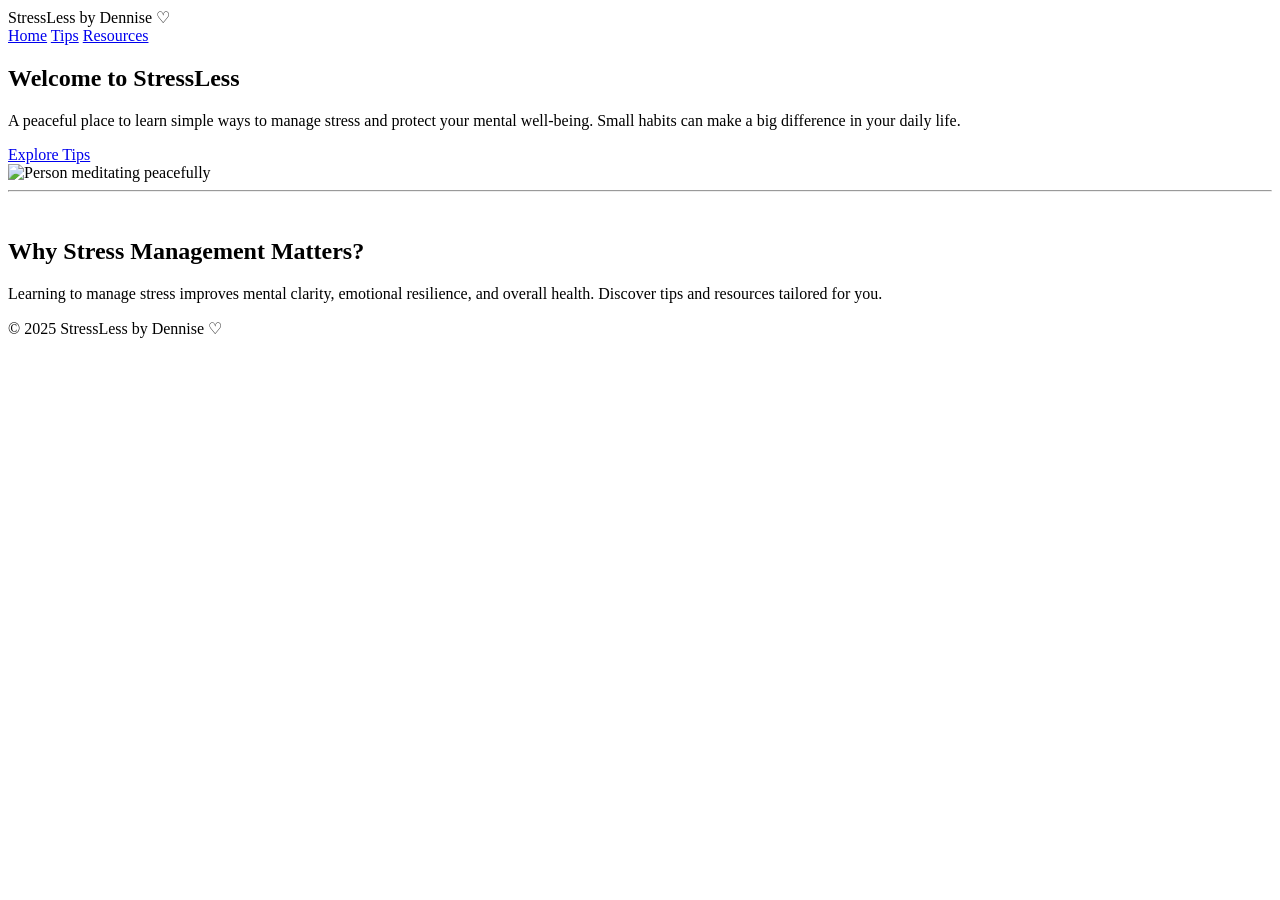
==== index.html @ dbd9b44e "Add initial index.html for StressLess website" ====
<!DOCTYPE html>
<html lang="en">
<head>
    <meta charset="UTF-8">
    <meta name="viewport" content="width=device-width, initial-scale=1.0">
    <title>StressLess by Dennise ♡ | Home</title>
    <link href="https://fonts.googleapis.com/css2?family=Lora:wght@400;500;600&family=Playfair+Display:wght@500;700&display=swap" rel="stylesheet">
    <link rel="stylesheet" href="style.css">
</head>
<body>

<header>
    <nav class="nav" role="navigation" aria-label="Main Navigation">
        <div class="logo">StressLess by Dennise ♡</div>
        <div class="links">
            <a href="index.html">Home</a>
            <a href="tips.html">Tips</a>
            <a href="resources.html">Resources</a>
        </div>
    </nav>
</header>

<main>
    <section class="hero" aria-label="Hero Section">
        <div class="hero-text">
            <h1>Welcome to StressLess</h1>
            <p>A peaceful place to learn simple ways to manage stress and protect your mental well-being. Small habits can make a big difference in your daily life.</p>
            <a href="tips.html" class="button" aria-label="Explore Stress Management Tips">Explore Tips</a>
        </div>
        <div class="hero-img">
            <img src="/21e5ce0ec56bd23504a7a1aae3289283.jpg" alt="Person meditating peacefully" loading="lazy">
        </div>
    </section>

    <hr class="separator">

    <section class="intro" aria-label="Introduction to Stress Management"><br>
        <h2>Why Stress Management Matters?</h2>
        <p>Learning to manage stress improves mental clarity, emotional resilience, and overall health. Discover tips and resources tailored for you.</p>
    </section>
</main>

<footer role="contentinfo">
    <p>© 2025 StressLess by Dennise ♡</p>
</footer>

<script src="script.js" defer></script>
</body>
</html>
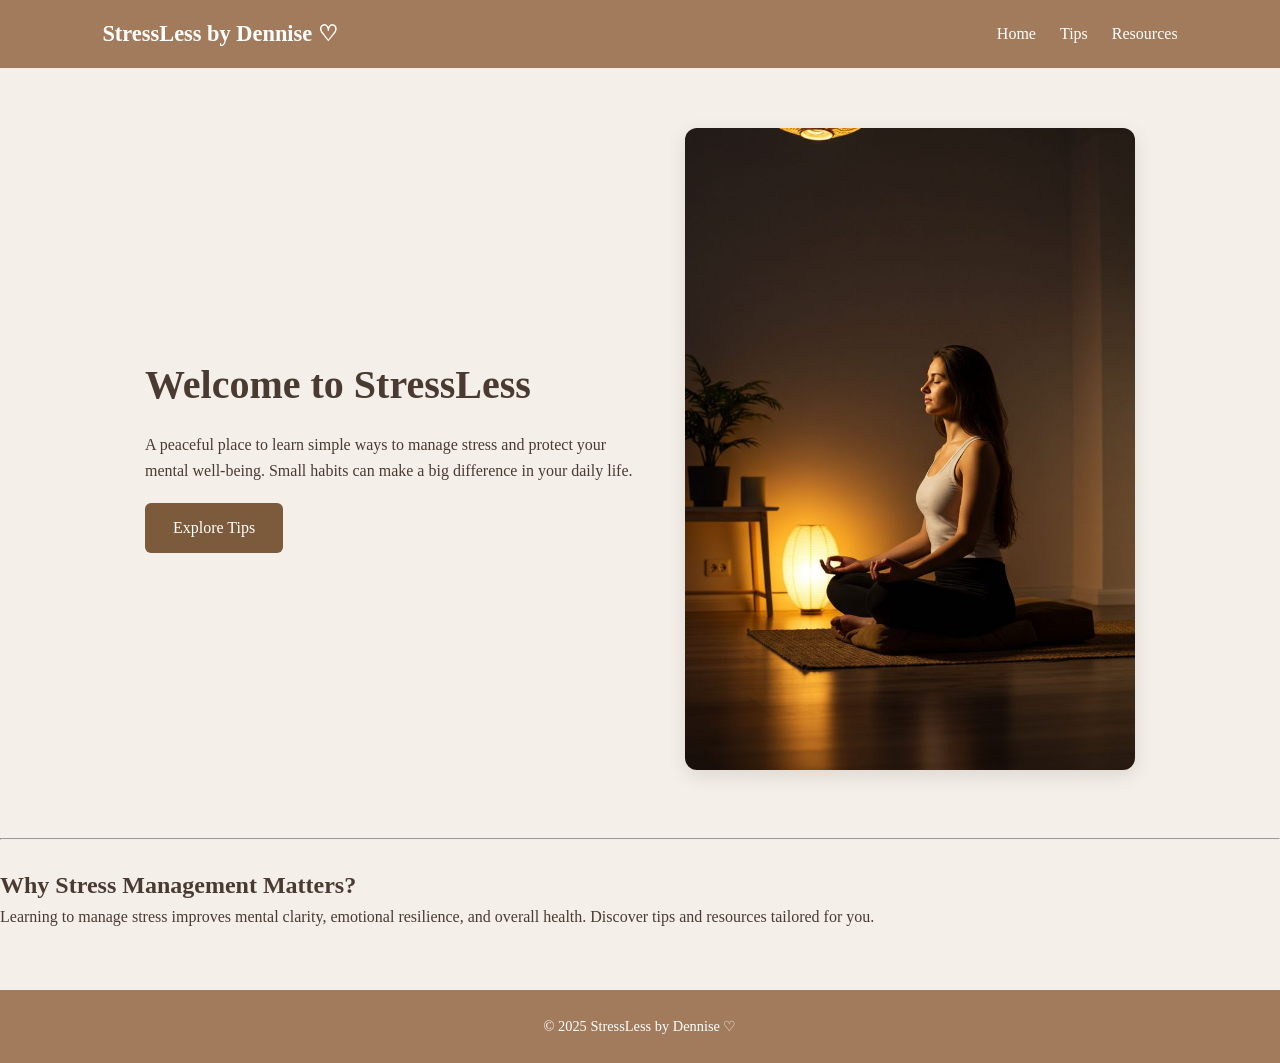
==== commit 7ddaab72: "Fix image source path in index.html" ====
--- a/index.html
+++ b/index.html
@@ -28,7 +28,7 @@
             <a href="tips.html" class="button" aria-label="Explore Stress Management Tips">Explore Tips</a>
         </div>
         <div class="hero-img">
-            <img src="/21e5ce0ec56bd23504a7a1aae3289283.jpg" alt="Person meditating peacefully" loading="lazy">
+            <img src="21e5ce0ec56bd23504a7a1aae3289283.jpg" alt="Person meditating peacefully" loading="lazy">
         </div>
     </section>
 
--- a/style.css
+++ b/style.css
@@ -0,0 +1,201 @@
+* {
+    margin: 0;
+    padding: 0;
+    box-sizing: border-box;
+}
+
+body {
+    font-family: 'Lora', serif;
+    background: #f5efe9;
+    color: #4a3b32;
+    line-height: 1.6;
+}
+
+h1, h2, h3 {
+    font-family: 'Playfair Display', serif;
+}
+
+.nav {
+    display: flex;
+    justify-content: space-between;
+    align-items: center;
+    padding: 16px 8%;
+    background: #a27b5c;
+    color: white;
+}
+
+.logo {
+    font-family: 'Playfair Display', serif;
+    font-size: 1.4rem;
+    font-weight: 700;
+}
+
+.links a {
+    margin-left: 20px;
+    text-decoration: none;
+    color: white;
+    font-weight: 500;
+    transition: 0.3s;
+}
+
+.links a:hover {
+    opacity: 0.7;
+}
+
+.hero {
+    display: flex;
+    flex-wrap: wrap;
+    align-items: center;
+    justify-content: center;
+    gap: 40px;
+    padding: 60px 20px;
+    max-width: 1200px;
+    margin: 0 auto;
+}
+
+.hero-text {
+    flex: 1;
+    min-width: 300px;
+    max-width: 500px;
+    text-align: left;
+}
+
+.hero-text h1 {
+    font-size: 2.5rem;
+    margin-bottom: 15px;
+}
+
+.hero-img img {
+    width: 100%;
+    max-width: 450px;
+    border-radius: 12px;
+    box-shadow: 0 6px 20px rgba(0,0,0,0.1);
+}
+
+.container {
+    max-width: 1000px;
+    margin: 40px auto;
+    padding: 0 20px;
+    text-align: center;
+}
+
+.subtitle {
+    margin-top: 10px;
+    margin-bottom: 35px;
+    color: #6a574a;
+}
+
+.card {
+    background: white;
+    border-radius: 12px;
+    overflow: hidden;
+    box-shadow: 0 5px 15px rgba(0,0,0,0.08);
+    transition: transform 0.3s ease, box-shadow 0.3s ease;
+}
+
+.card:hover {
+    transform: translateY(-8px);
+    box-shadow: 0 8px 25px rgba(0,0,0,0.12);
+}
+
+.card img {
+    width: 100%;
+    height: 180px;
+    object-fit: cover;
+    transition: transform 0.5s ease;
+}
+
+.card img:hover {
+    transform: scale(1.08);
+}
+
+.card h3 {
+    font-size: 1.2rem;
+    margin: 15px 12px 10px;
+}
+
+.card p {
+    font-size: 0.95rem;
+    margin: 0 15px 20px;
+}
+
+.button {
+    display: inline-block;
+    margin-top: 20px;
+    padding: 12px 28px;
+    background: #7c5a3c;
+    color: white;
+    text-decoration: none;
+    border-radius: 6px;
+    font-weight: 500;
+    transition: 0.3s ease;
+}
+
+.button:hover {
+    background: #6a4b32;
+    transform: scale(1.05);
+}
+
+footer {
+    margin-top: 60px;
+    padding: 25px;
+    background: #a27b5c;
+    color: white;
+    text-align: center;
+    font-size: 0.9rem;
+}
+
+.resources .row {
+    display: flex;
+    justify-content: flex-start;
+    gap: 25px;
+    flex-wrap: wrap;
+    margin-bottom: 25px;
+}
+
+.resources .row.centered {
+    justify-content: center;
+}
+
+.resources .row {
+    display: flex;
+    justify-content: center;
+    gap: 25px;
+    flex-wrap: wrap;
+    margin-bottom: 30px;
+}
+
+.resources .row article.card {
+    flex: 1 1 280px;
+    max-width: 300px;
+}
+
+@media (max-width: 768px) {
+    .hero {
+        flex-direction: column;
+        text-align: center;
+    }
+    
+    .hero-text {
+        text-align: center;
+    }
+
+    .nav {
+        flex-direction: column;
+        gap: 15px;
+    }
+
+    .links {
+        margin-bottom: 10px;
+    }
+    
+    .links a {
+        margin: 0 10px;
+    }
+
+    .resources .row,
+    .resources .row.centered {
+        justify-content: center;
+        margin-bottom: 20px;
+    }
+}
